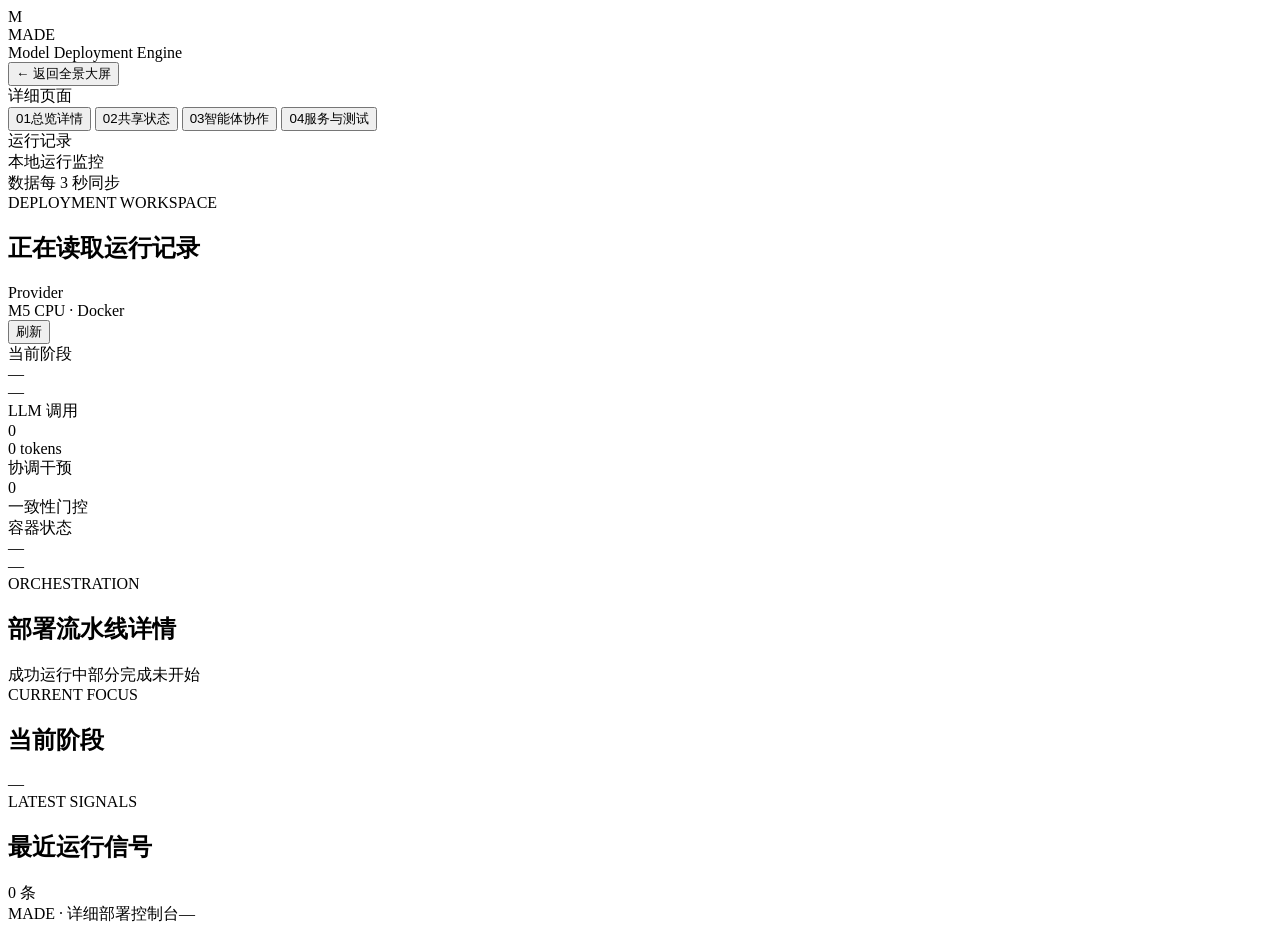
==== MADE_code/dashboard/static/details.html @ 3daf8656 "Align pipeline connector lines with arrows" ====
<!doctype html>
<html lang="zh-CN">
  <head>
    <meta charset="utf-8" />
    <meta name="viewport" content="width=device-width, initial-scale=1" />
    <title>MADE · 详细控制台</title>
    <link rel="stylesheet" href="/static/styles.css?v=20261013-arrow-line-alignment" />
    <link rel="stylesheet" href="/static/details.css?v=20261013-run-list-layout" />
  </head>
  <body>
    <div class="app-shell">
      <aside class="sidebar">
        <div class="brand-lockup"><div class="brand-mark">M</div><div><div class="brand-name">MADE</div><div class="brand-subtitle">Model Deployment Engine</div></div></div>
        <button id="return-dashboard" class="return-dashboard" type="button">← 返回全景大屏</button>
        <div class="sidebar-section-title">详细页面</div>
        <nav class="page-nav" aria-label="详细页面">
          <button class="nav-item active" data-page="overview" type="button"><span>01</span>总览详情</button>
          <button class="nav-item" data-page="state" type="button"><span>02</span>共享状态</button>
          <button class="nav-item" data-page="coordination" type="button"><span>03</span>智能体协作</button>
          <button class="nav-item" data-page="service" type="button"><span>04</span>服务与测试</button>
        </nav>
        <div class="sidebar-section-title run-heading">运行记录</div>
        <div id="run-list" class="run-list" aria-live="polite"></div>
        <div class="sidebar-footer"><div class="runtime-chip"><span class="status-dot online"></span>本地运行监控</div><div class="muted small">数据每 3 秒同步</div></div>
      </aside>

      <main class="main-content">
        <section class="page-view" data-view="overview">
          <header class="topbar"><div><div class="eyebrow">DEPLOYMENT WORKSPACE</div><h1 id="run-title">正在读取运行记录</h1></div><div class="topbar-actions"><div id="provider-badge" class="badge neutral">Provider</div><div id="runtime-badge" class="badge neutral">M5 CPU · Docker</div><button id="refresh-button" class="refresh-button" type="button">刷新</button></div></header>
          <section class="summary-row">
            <div class="summary-card"><div class="summary-label">当前阶段</div><div id="current-phase" class="summary-value">—</div><div id="current-status" class="summary-meta">—</div></div>
            <div class="summary-card"><div class="summary-label">LLM 调用</div><div id="llm-calls" class="summary-value tabular">0</div><div id="llm-tokens" class="summary-meta">0 tokens</div></div>
            <div class="summary-card"><div class="summary-label">协调干预</div><div id="interventions" class="summary-value tabular">0</div><div id="gate-policy" class="summary-meta">一致性门控</div></div>
            <div class="summary-card"><div class="summary-label">容器状态</div><div id="container-status" class="summary-value">—</div><div id="container-image" class="summary-meta">—</div></div>
          </section>
          <section class="panel pipeline-panel"><div class="panel-heading"><div><div class="eyebrow">ORCHESTRATION</div><h2>部署流水线详情</h2></div><div class="legend"><span><i class="legend-mark completed"></i>成功</span><span><i class="legend-mark running"></i>运行中</span><span><i class="legend-mark partial"></i>部分完成</span><span><i class="legend-mark not_started"></i>未开始</span></div></div><div id="pipeline" class="pipeline"></div></section>
          <div class="content-grid"><section class="panel"><div class="panel-heading compact-heading"><div><div class="eyebrow">CURRENT FOCUS</div><h2 id="overview-phase-title">当前阶段</h2></div><span id="overview-phase-status" class="status-pill neutral">—</span></div><div id="overview-phase-detail" class="phase-detail"></div></section><section class="panel"><div class="panel-heading compact-heading"><div><div class="eyebrow">LATEST SIGNALS</div><h2>最近运行信号</h2></div><span id="overview-event-count" class="count-label">0 条</span></div><div id="overview-signals" class="signal-list"></div></section></div>
        </section>

        <section class="page-view" data-view="state" hidden>
          <header class="page-heading"><div><div class="eyebrow">STATE INSPECTOR</div><h1>共享状态</h1><p>查看各阶段写入的变量、产物和依赖关系。</p></div></header>
          <div class="content-grid state-grid"><section class="panel state-panel"><div class="panel-heading compact-heading"><div><div class="eyebrow">SHARED STATE</div><h2>共享状态账本</h2></div><span id="state-count" class="count-label">0 variables</span></div><div class="table-wrap"><table><thead><tr><th>变量</th><th>阶段</th><th>值预览</th><th>来源</th></tr></thead><tbody id="state-table"></tbody></table></div></section><section class="panel"><div class="panel-heading compact-heading"><div><div class="eyebrow">PHASE DETAIL</div><h2 id="phase-detail-title">阶段详情</h2></div><div class="phase-controls"><label class="phase-selector"><span>查看阶段</span><select id="state-phase-select" class="select-control" aria-label="选择阶段"><option value="repoingest">RepoIngest</option><option value="weightresolve">WeightResolve</option><option value="dockersetup">DockerSetUp</option><option value="apiadaptation">APIAdaptation</option><option value="servicedelivery">ServiceDelivery</option></select></label><span id="phase-detail-status" class="status-pill neutral">—</span></div></div><div id="phase-detail" class="phase-detail"></div></section></div>
          <section class="panel ledger-panel"><div class="panel-heading compact-heading"><div><div class="eyebrow">PHASE LEDGER</div><h2>阶段产物账本</h2></div><span class="count-label">必需产物</span></div><div class="table-wrap"><table><thead><tr><th>阶段</th><th>状态</th><th>已产出</th><th>缺失产物</th></tr></thead><tbody id="phase-ledger"></tbody></table></div></section>
        </section>

        <section class="page-view" data-view="coordination" hidden>
          <header class="page-heading"><div><div class="eyebrow">AGENT COORDINATION</div><h1>智能体协作</h1><p>追踪 PM、EM、工具调用与一致性门控的协作过程。</p></div></header>
          <div class="content-grid bottom-grid"><section class="panel"><div class="panel-heading compact-heading"><div><div class="eyebrow">EXECUTION TRACE</div><h2>执行时间线</h2></div><select id="event-filter" class="select-control" aria-label="事件筛选"><option value="all">全部事件</option><option value="llm_call">LLM 调用</option><option value="step_end">工具步骤</option><option value="gate_decision">门控决策</option><option value="variable_stored">状态产出</option><option value="phase_end">阶段结束</option></select></div><div id="timeline" class="timeline"></div></section><section class="panel"><div class="panel-heading compact-heading"><div><div class="eyebrow">CONSISTENCY GATE</div><h2>一致性门控</h2></div><span id="coordination-mode" class="status-pill neutral">consistency</span></div><div id="gate-grid" class="gate-grid"></div><p class="coordination-note">依据阶段必需产物和运行状态评估提议是否需要干预。</p></section></div>
          <div class="content-grid coordination-detail-grid"><section class="panel"><div class="panel-heading compact-heading"><div><div class="eyebrow">ACTOR ACTIVITY</div><h2>角色活动</h2></div></div><div id="actor-summary" class="actor-summary"></div></section><section class="panel"><div class="panel-heading compact-heading"><div><div class="eyebrow">INTERVENTION TRACE</div><h2>干预记录</h2></div></div><div id="intervention-summary" class="intervention-summary"></div></section></div>
        </section>

        <section class="page-view" data-view="service" hidden>
          <header class="page-heading"><div><div class="eyebrow">SERVICE DELIVERY</div><h1>服务与测试</h1><p>查看容器服务信息、测试证据和 API 调用结果。</p></div></header>
          <div class="content-grid service-grid"><section class="panel"><div class="panel-heading compact-heading"><div><div class="eyebrow">RUNTIME</div><h2>服务运行态</h2></div><span id="service-status-pill" class="status-pill neutral">—</span></div><div id="service-detail" class="detail-list"></div></section><section class="panel"><div class="panel-heading compact-heading"><div><div class="eyebrow">TEST EVIDENCE</div><h2>测试与交付</h2></div><span id="evaluation-status-pill" class="status-pill neutral">—</span></div><div id="evaluation-detail" class="detail-list"></div></section></div>
          <section class="panel api-test-panel"><div class="panel-heading compact-heading"><div><div class="eyebrow">INTERACTIVE TEST</div><h2>提交测试样例</h2></div><span id="api-test-status" class="status-pill neutral">未测试</span></div><div id="api-test-dropzone" class="file-dropzone" role="button" tabindex="0" aria-label="拖入测试文件或测试目录"><input id="api-test-file-picker" type="file" webkitdirectory directory multiple accept=".txt,.json,.csv,.md,text/*" /><div class="dropzone-mark">+</div><div><strong>把 testfile 或 case 目录拖到这里</strong><span>优先读取 input/ 目录中的输入文件，并自动调用部署服务。</span></div></div><div id="api-test-file" class="file-selection">尚未选择测试文件</div><div class="api-test-actions"><span class="muted small">固定调用 POST /predict_text · 无需手动填写请求参数</span></div><div class="api-test-result"><div class="result-heading"><span>响应结果</span><span id="api-test-meta" class="muted small">尚未发起请求</span></div><pre id="api-test-output">尚未发起请求。</pre></div></section>
          <section class="panel api-contract-panel"><div class="panel-heading compact-heading"><div><div class="eyebrow">API CONTRACT</div><h2>服务接口与推理链</h2></div></div><div class="api-contract-grid"><div class="api-contract-item"><code>GET /</code><span>健康检查 / 服务说明</span></div><div class="api-contract-item"><code>POST /predict_text</code><span>文本输入推理</span></div><div class="api-contract-item"><code>POST /predict</code><span>结构化输入推理</span></div><div class="api-contract-item pipeline-contract"><span>load_model</span><b>→</b><span>preprocess</span><b>→</b><span>inference</span><b>→</b><span>postprocess</span></div></div></section>
        </section>
        <footer class="page-footer"><span>MADE · 详细部署控制台</span><span id="last-updated">—</span></footer>
      </main>
    </div>
    <script src="/static/details.js?v=20261013-live-phase-motion"></script>
  </body>
</html>
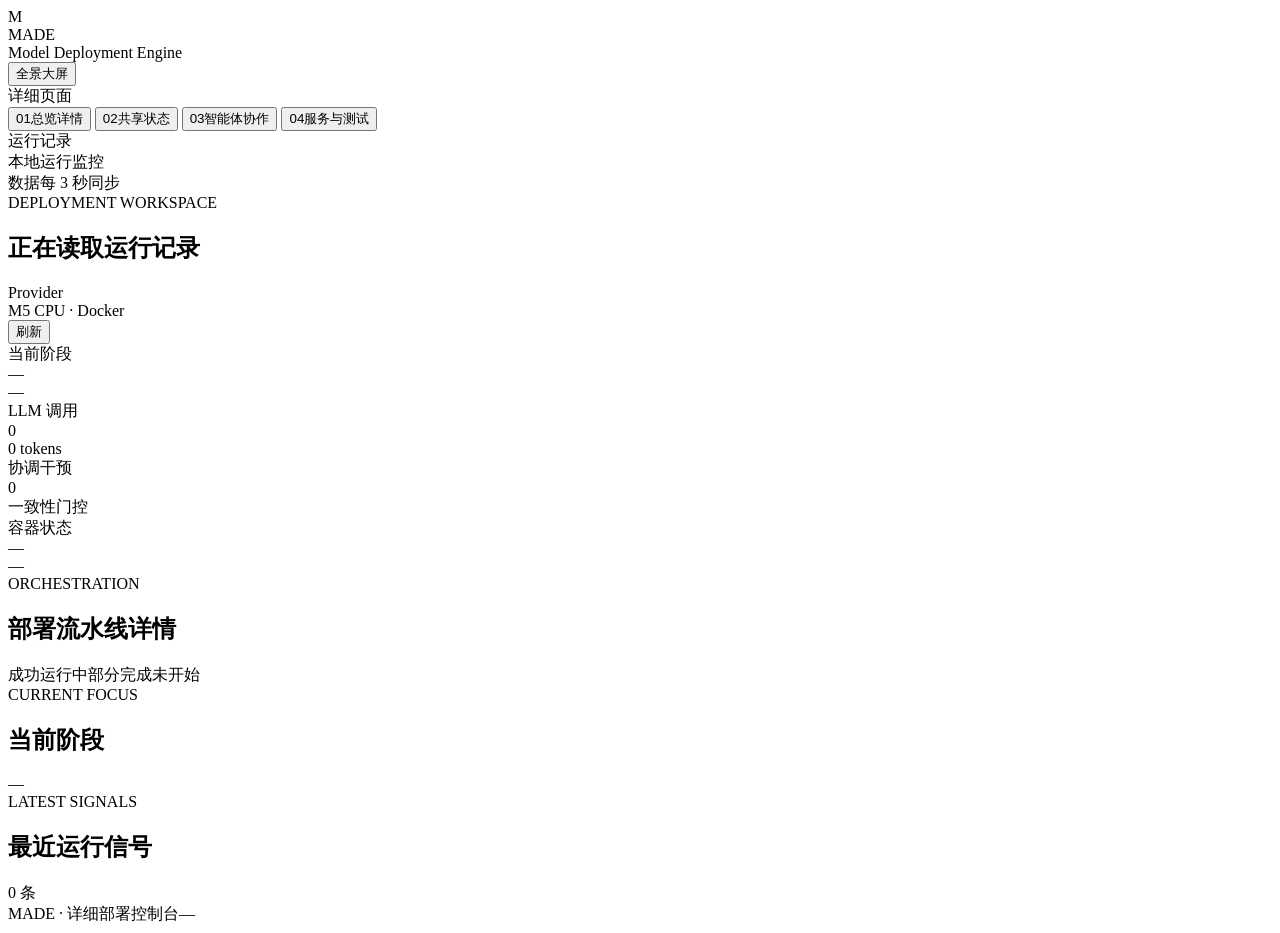
==== commit 254876be: "Simplify panorama dashboard button label" ====
--- a/MADE_code/dashboard/static/details.html
+++ b/MADE_code/dashboard/static/details.html
@@ -11,7 +11,7 @@
     <div class="app-shell">
       <aside class="sidebar">
         <div class="brand-lockup"><div class="brand-mark">M</div><div><div class="brand-name">MADE</div><div class="brand-subtitle">Model Deployment Engine</div></div></div>
-        <button id="return-dashboard" class="return-dashboard" type="button">← 返回全景大屏</button>
+        <button id="return-dashboard" class="return-dashboard" type="button">全景大屏</button>
         <div class="sidebar-section-title">详细页面</div>
         <nav class="page-nav" aria-label="详细页面">
           <button class="nav-item active" data-page="overview" type="button"><span>01</span>总览详情</button>
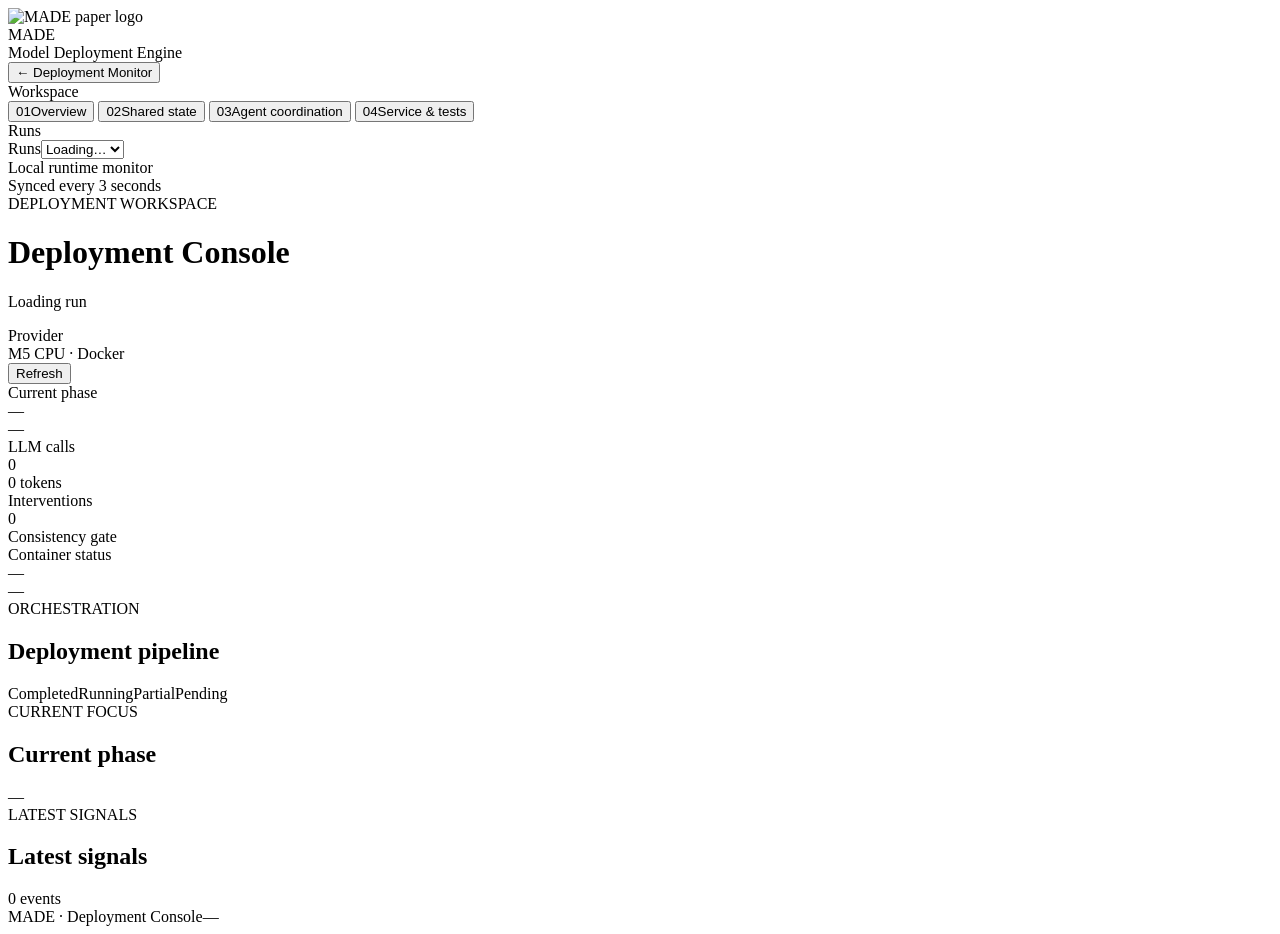
==== commit 1156c4e1: "Refine dashboard layout, English UI, and paper logo motion" ====
--- a/MADE_code/dashboard/static/details.html
+++ b/MADE_code/dashboard/static/details.html
@@ -1,63 +1,66 @@
 <!doctype html>
-<html lang="zh-CN">
+<html lang="en">
   <head>
     <meta charset="utf-8" />
     <meta name="viewport" content="width=device-width, initial-scale=1" />
-    <title>MADE · 详细控制台</title>
-    <link rel="stylesheet" href="/static/styles.css?v=20261013-arrow-line-alignment" />
-    <link rel="stylesheet" href="/static/details.css?v=20261013-run-list-layout" />
+    <title>MADE · Details</title>
+    <link rel="icon" type="image/png" href="/static/paper-logo.png" />
+    <link rel="stylesheet" href="/static/styles.css?v=20261018-smoother-motion" />
+    <link rel="stylesheet" href="/static/details.css?v=20261018-github-style" />
+    <link rel="stylesheet" href="/static/workspace.css?v=20261020-logo-motion" />
   </head>
   <body>
     <div class="app-shell">
       <aside class="sidebar">
-        <div class="brand-lockup"><div class="brand-mark">M</div><div><div class="brand-name">MADE</div><div class="brand-subtitle">Model Deployment Engine</div></div></div>
-        <button id="return-dashboard" class="return-dashboard" type="button">全景大屏</button>
-        <div class="sidebar-section-title">详细页面</div>
-        <nav class="page-nav" aria-label="详细页面">
-          <button class="nav-item active" data-page="overview" type="button"><span>01</span>总览详情</button>
-          <button class="nav-item" data-page="state" type="button"><span>02</span>共享状态</button>
-          <button class="nav-item" data-page="coordination" type="button"><span>03</span>智能体协作</button>
-          <button class="nav-item" data-page="service" type="button"><span>04</span>服务与测试</button>
+        <div class="brand-lockup"><img class="brand-mark paper-logo" src="/static/paper-logo.png" alt="MADE paper logo" width="52" height="38" /><div><div class="brand-name">MADE</div><div class="brand-subtitle">Model Deployment Engine</div></div></div>
+        <button id="return-dashboard" class="return-dashboard" type="button">← Deployment Monitor</button>
+        <div class="sidebar-section-title">Workspace</div>
+        <nav class="page-nav" aria-label="Workspace">
+          <button class="nav-item active" data-page="overview" type="button"><span>01</span>Overview</button>
+          <button class="nav-item" data-page="state" type="button"><span>02</span>Shared state</button>
+          <button class="nav-item" data-page="coordination" type="button"><span>03</span>Agent coordination</button>
+          <button class="nav-item" data-page="service" type="button"><span>04</span>Service & tests</button>
         </nav>
-        <div class="sidebar-section-title run-heading">运行记录</div>
+        <div class="sidebar-section-title run-heading">Runs</div>
         <div id="run-list" class="run-list" aria-live="polite"></div>
-        <div class="sidebar-footer"><div class="runtime-chip"><span class="status-dot online"></span>本地运行监控</div><div class="muted small">数据每 3 秒同步</div></div>
+        <label class="mobile-run-picker" for="mobile-run-select">Runs<select id="mobile-run-select" aria-label="Select a run"><option value="">Loading…</option></select></label>
+        <div class="sidebar-footer"><div class="runtime-chip"><span class="status-dot online"></span>Local runtime monitor</div><div class="muted small">Synced every 3 seconds</div></div>
       </aside>
 
       <main class="main-content">
+        <header class="topbar"><div class="workspace-heading"><div class="eyebrow">DEPLOYMENT WORKSPACE</div><h1>Deployment Console</h1><p id="run-title" class="workspace-run-title">Loading run</p></div><div class="topbar-actions"><div id="provider-badge" class="badge neutral">Provider</div><div id="runtime-badge" class="badge neutral">M5 CPU · Docker</div><button id="refresh-button" class="refresh-button" type="button">Refresh</button></div></header>
         <section class="page-view" data-view="overview">
-          <header class="topbar"><div><div class="eyebrow">DEPLOYMENT WORKSPACE</div><h1 id="run-title">正在读取运行记录</h1></div><div class="topbar-actions"><div id="provider-badge" class="badge neutral">Provider</div><div id="runtime-badge" class="badge neutral">M5 CPU · Docker</div><button id="refresh-button" class="refresh-button" type="button">刷新</button></div></header>
           <section class="summary-row">
-            <div class="summary-card"><div class="summary-label">当前阶段</div><div id="current-phase" class="summary-value">—</div><div id="current-status" class="summary-meta">—</div></div>
-            <div class="summary-card"><div class="summary-label">LLM 调用</div><div id="llm-calls" class="summary-value tabular">0</div><div id="llm-tokens" class="summary-meta">0 tokens</div></div>
-            <div class="summary-card"><div class="summary-label">协调干预</div><div id="interventions" class="summary-value tabular">0</div><div id="gate-policy" class="summary-meta">一致性门控</div></div>
-            <div class="summary-card"><div class="summary-label">容器状态</div><div id="container-status" class="summary-value">—</div><div id="container-image" class="summary-meta">—</div></div>
+            <div class="summary-card"><div class="summary-label">Current phase</div><div id="current-phase" class="summary-value">—</div><div id="current-status" class="summary-meta">—</div></div>
+            <div class="summary-card"><div class="summary-label">LLM calls</div><div id="llm-calls" class="summary-value tabular">0</div><div id="llm-tokens" class="summary-meta">0 tokens</div></div>
+            <div class="summary-card"><div class="summary-label">Interventions</div><div id="interventions" class="summary-value tabular">0</div><div id="gate-policy" class="summary-meta">Consistency gate</div></div>
+            <div class="summary-card"><div class="summary-label">Container status</div><div id="container-status" class="summary-value">—</div><div id="container-image" class="summary-meta">—</div></div>
           </section>
-          <section class="panel pipeline-panel"><div class="panel-heading"><div><div class="eyebrow">ORCHESTRATION</div><h2>部署流水线详情</h2></div><div class="legend"><span><i class="legend-mark completed"></i>成功</span><span><i class="legend-mark running"></i>运行中</span><span><i class="legend-mark partial"></i>部分完成</span><span><i class="legend-mark not_started"></i>未开始</span></div></div><div id="pipeline" class="pipeline"></div></section>
-          <div class="content-grid"><section class="panel"><div class="panel-heading compact-heading"><div><div class="eyebrow">CURRENT FOCUS</div><h2 id="overview-phase-title">当前阶段</h2></div><span id="overview-phase-status" class="status-pill neutral">—</span></div><div id="overview-phase-detail" class="phase-detail"></div></section><section class="panel"><div class="panel-heading compact-heading"><div><div class="eyebrow">LATEST SIGNALS</div><h2>最近运行信号</h2></div><span id="overview-event-count" class="count-label">0 条</span></div><div id="overview-signals" class="signal-list"></div></section></div>
+          <section class="panel pipeline-panel"><div class="panel-heading"><div><div class="eyebrow">ORCHESTRATION</div><h2>Deployment pipeline</h2></div><div class="legend"><span><i class="legend-mark completed"></i>Completed</span><span><i class="legend-mark running"></i>Running</span><span><i class="legend-mark partial"></i>Partial</span><span><i class="legend-mark not_started"></i>Pending</span></div></div><div id="pipeline" class="pipeline"></div></section>
+          <div class="content-grid"><section class="panel"><div class="panel-heading compact-heading"><div><div class="eyebrow">CURRENT FOCUS</div><h2 id="overview-phase-title">Current phase</h2></div><span id="overview-phase-status" class="status-pill neutral">—</span></div><div id="overview-phase-detail" class="phase-detail"></div></section><section class="panel"><div class="panel-heading compact-heading"><div><div class="eyebrow">LATEST SIGNALS</div><h2>Latest signals</h2></div><span id="overview-event-count" class="count-label">0 events</span></div><div id="overview-signals" class="signal-list"></div></section></div>
         </section>
 
         <section class="page-view" data-view="state" hidden>
-          <header class="page-heading"><div><div class="eyebrow">STATE INSPECTOR</div><h1>共享状态</h1><p>查看各阶段写入的变量、产物和依赖关系。</p></div></header>
-          <div class="content-grid state-grid"><section class="panel state-panel"><div class="panel-heading compact-heading"><div><div class="eyebrow">SHARED STATE</div><h2>共享状态账本</h2></div><span id="state-count" class="count-label">0 variables</span></div><div class="table-wrap"><table><thead><tr><th>变量</th><th>阶段</th><th>值预览</th><th>来源</th></tr></thead><tbody id="state-table"></tbody></table></div></section><section class="panel"><div class="panel-heading compact-heading"><div><div class="eyebrow">PHASE DETAIL</div><h2 id="phase-detail-title">阶段详情</h2></div><div class="phase-controls"><label class="phase-selector"><span>查看阶段</span><select id="state-phase-select" class="select-control" aria-label="选择阶段"><option value="repoingest">RepoIngest</option><option value="weightresolve">WeightResolve</option><option value="dockersetup">DockerSetUp</option><option value="apiadaptation">APIAdaptation</option><option value="servicedelivery">ServiceDelivery</option></select></label><span id="phase-detail-status" class="status-pill neutral">—</span></div></div><div id="phase-detail" class="phase-detail"></div></section></div>
-          <section class="panel ledger-panel"><div class="panel-heading compact-heading"><div><div class="eyebrow">PHASE LEDGER</div><h2>阶段产物账本</h2></div><span class="count-label">必需产物</span></div><div class="table-wrap"><table><thead><tr><th>阶段</th><th>状态</th><th>已产出</th><th>缺失产物</th></tr></thead><tbody id="phase-ledger"></tbody></table></div></section>
+          <header class="page-heading"><div><div class="eyebrow">STATE INSPECTOR</div><h1>Shared state</h1><p>Inspect variables, artifacts, and dependencies produced by each phase.</p></div></header>
+          <div class="content-grid state-grid"><section class="panel state-panel"><div class="panel-heading compact-heading"><div><div class="eyebrow">SHARED STATE</div><h2>Shared-state ledger</h2></div><span id="state-count" class="count-label">0 variables</span></div><div class="table-wrap"><table><thead><tr><th>Variable</th><th>Phase</th><th>Value preview</th><th>Source</th></tr></thead><tbody id="state-table"></tbody></table></div></section><section class="panel"><div class="panel-heading compact-heading"><div><div class="eyebrow">PHASE DETAIL</div><h2 id="phase-detail-title">Phase details</h2></div><div class="phase-controls"><label class="phase-selector"><span>Phase</span><select id="state-phase-select" class="select-control" aria-label="Select a phase"><option value="repoingest">RepoIngest</option><option value="weightresolve">WeightResolve</option><option value="dockersetup">DockerSetUp</option><option value="apiadaptation">APIAdaptation</option><option value="servicedelivery">ServiceDelivery</option></select></label><span id="phase-detail-status" class="status-pill neutral">—</span></div></div><div id="phase-detail" class="phase-detail"></div></section></div>
+          <section class="panel ledger-panel"><div class="panel-heading compact-heading"><div><div class="eyebrow">PHASE LEDGER</div><h2>Phase artifact ledger</h2></div><span class="count-label">Required outputs</span></div><div class="table-wrap"><table><thead><tr><th>Phase</th><th>Status</th><th>Produced</th><th>Missing outputs</th></tr></thead><tbody id="phase-ledger"></tbody></table></div></section>
         </section>
 
         <section class="page-view" data-view="coordination" hidden>
-          <header class="page-heading"><div><div class="eyebrow">AGENT COORDINATION</div><h1>智能体协作</h1><p>追踪 PM、EM、工具调用与一致性门控的协作过程。</p></div></header>
-          <div class="content-grid bottom-grid"><section class="panel"><div class="panel-heading compact-heading"><div><div class="eyebrow">EXECUTION TRACE</div><h2>执行时间线</h2></div><select id="event-filter" class="select-control" aria-label="事件筛选"><option value="all">全部事件</option><option value="llm_call">LLM 调用</option><option value="step_end">工具步骤</option><option value="gate_decision">门控决策</option><option value="variable_stored">状态产出</option><option value="phase_end">阶段结束</option></select></div><div id="timeline" class="timeline"></div></section><section class="panel"><div class="panel-heading compact-heading"><div><div class="eyebrow">CONSISTENCY GATE</div><h2>一致性门控</h2></div><span id="coordination-mode" class="status-pill neutral">consistency</span></div><div id="gate-grid" class="gate-grid"></div><p class="coordination-note">依据阶段必需产物和运行状态评估提议是否需要干预。</p></section></div>
-          <div class="content-grid coordination-detail-grid"><section class="panel"><div class="panel-heading compact-heading"><div><div class="eyebrow">ACTOR ACTIVITY</div><h2>角色活动</h2></div></div><div id="actor-summary" class="actor-summary"></div></section><section class="panel"><div class="panel-heading compact-heading"><div><div class="eyebrow">INTERVENTION TRACE</div><h2>干预记录</h2></div></div><div id="intervention-summary" class="intervention-summary"></div></section></div>
+          <header class="page-heading"><div><div class="eyebrow">AGENT COORDINATION</div><h1>Agent coordination</h1><p>Trace PM, EM, tool calls, and consistency-gate coordination.</p></div></header>
+          <div class="content-grid bottom-grid"><section class="panel"><div class="panel-heading compact-heading"><div><div class="eyebrow">EXECUTION TRACE</div><h2>Execution timeline</h2></div><select id="event-filter" class="select-control" aria-label="Filter events"><option value="all">All events</option><option value="llm_call">LLM calls</option><option value="step_end">Tool steps</option><option value="gate_decision">Gate decisions</option><option value="variable_stored">State outputs</option><option value="phase_end">Phase end</option></select></div><div id="timeline" class="timeline"></div></section><section class="panel"><div class="panel-heading compact-heading"><div><div class="eyebrow">CONSISTENCY GATE</div><h2>Consistency gate</h2></div><span id="coordination-mode" class="status-pill neutral">consistency</span></div><div id="gate-grid" class="gate-grid"></div><p class="coordination-note">Proposals are evaluated against required outputs and runtime state.</p></section></div>
+          <div class="content-grid coordination-detail-grid"><section class="panel"><div class="panel-heading compact-heading"><div><div class="eyebrow">ACTOR ACTIVITY</div><h2>Actor activity</h2></div></div><div id="actor-summary" class="actor-summary"></div></section><section class="panel"><div class="panel-heading compact-heading"><div><div class="eyebrow">INTERVENTION TRACE</div><h2>Intervention history</h2></div></div><div id="intervention-summary" class="intervention-summary"></div></section></div>
         </section>
 
         <section class="page-view" data-view="service" hidden>
-          <header class="page-heading"><div><div class="eyebrow">SERVICE DELIVERY</div><h1>服务与测试</h1><p>查看容器服务信息、测试证据和 API 调用结果。</p></div></header>
-          <div class="content-grid service-grid"><section class="panel"><div class="panel-heading compact-heading"><div><div class="eyebrow">RUNTIME</div><h2>服务运行态</h2></div><span id="service-status-pill" class="status-pill neutral">—</span></div><div id="service-detail" class="detail-list"></div></section><section class="panel"><div class="panel-heading compact-heading"><div><div class="eyebrow">TEST EVIDENCE</div><h2>测试与交付</h2></div><span id="evaluation-status-pill" class="status-pill neutral">—</span></div><div id="evaluation-detail" class="detail-list"></div></section></div>
-          <section class="panel api-test-panel"><div class="panel-heading compact-heading"><div><div class="eyebrow">INTERACTIVE TEST</div><h2>提交测试样例</h2></div><span id="api-test-status" class="status-pill neutral">未测试</span></div><div id="api-test-dropzone" class="file-dropzone" role="button" tabindex="0" aria-label="拖入测试文件或测试目录"><input id="api-test-file-picker" type="file" webkitdirectory directory multiple accept=".txt,.json,.csv,.md,text/*" /><div class="dropzone-mark">+</div><div><strong>把 testfile 或 case 目录拖到这里</strong><span>优先读取 input/ 目录中的输入文件，并自动调用部署服务。</span></div></div><div id="api-test-file" class="file-selection">尚未选择测试文件</div><div class="api-test-actions"><span class="muted small">固定调用 POST /predict_text · 无需手动填写请求参数</span></div><div class="api-test-result"><div class="result-heading"><span>响应结果</span><span id="api-test-meta" class="muted small">尚未发起请求</span></div><pre id="api-test-output">尚未发起请求。</pre></div></section>
-          <section class="panel api-contract-panel"><div class="panel-heading compact-heading"><div><div class="eyebrow">API CONTRACT</div><h2>服务接口与推理链</h2></div></div><div class="api-contract-grid"><div class="api-contract-item"><code>GET /</code><span>健康检查 / 服务说明</span></div><div class="api-contract-item"><code>POST /predict_text</code><span>文本输入推理</span></div><div class="api-contract-item"><code>POST /predict</code><span>结构化输入推理</span></div><div class="api-contract-item pipeline-contract"><span>load_model</span><b>→</b><span>preprocess</span><b>→</b><span>inference</span><b>→</b><span>postprocess</span></div></div></section>
+          <header class="page-heading"><div><div class="eyebrow">SERVICE DELIVERY</div><h1>Service & tests</h1><p>Inspect container services, test evidence, and API responses.</p></div></header>
+          <div class="content-grid service-grid"><section class="panel"><div class="panel-heading compact-heading"><div><div class="eyebrow">RUNTIME</div><h2>Service runtime</h2></div><span id="service-status-pill" class="status-pill neutral">—</span></div><div id="service-detail" class="detail-list"></div></section><section class="panel"><div class="panel-heading compact-heading"><div><div class="eyebrow">TEST EVIDENCE</div><h2>Tests & delivery</h2></div><span id="evaluation-status-pill" class="status-pill neutral">—</span></div><div id="evaluation-detail" class="detail-list"></div></section></div>
+          <section class="panel api-test-panel"><div class="panel-heading compact-heading"><div><div class="eyebrow">INTERACTIVE TEST</div><h2>Submit a test case</h2></div><span id="api-test-status" class="status-pill neutral">Not tested</span></div><div id="api-test-dropzone" class="file-dropzone" role="button" tabindex="0" aria-label="Drop test files or a test directory"><input id="api-test-file-picker" type="file" webkitdirectory directory multiple accept=".txt,.json,.csv,.md,text/*" /><div class="dropzone-mark">+</div><div><strong>Drop a testfile or case directory here</strong><span>Input files in input/ are preferred. The deployed service is called automatically.</span></div></div><div id="api-test-file" class="file-selection">No test file selected</div><div class="api-test-actions"><span class="muted small">Uses POST /predict_text with no manual request parameters</span></div><div class="api-test-result"><div class="result-heading"><span>Response</span><span id="api-test-meta" class="muted small">No request sent</span></div><pre id="api-test-output">No request sent.</pre></div></section>
+          <section class="panel api-contract-panel"><div class="panel-heading compact-heading"><div><div class="eyebrow">API CONTRACT</div><h2>API contract and inference chain</h2></div></div><div class="api-contract-grid"><div class="api-contract-item"><code>GET /</code><span>Health check / service information</span></div><div class="api-contract-item"><code>POST /predict_text</code><span>Text inference</span></div><div class="api-contract-item"><code>POST /predict</code><span>Structured inference</span></div><div class="api-contract-item pipeline-contract"><span>load_model</span><b>→</b><span>preprocess</span><b>→</b><span>inference</span><b>→</b><span>postprocess</span></div></div></section>
         </section>
-        <footer class="page-footer"><span>MADE · 详细部署控制台</span><span id="last-updated">—</span></footer>
+        <footer class="page-footer"><span>MADE · Deployment Console</span><span id="last-updated">—</span></footer>
       </main>
     </div>
-    <script src="/static/details.js?v=20261013-live-phase-motion"></script>
+    <script src="/static/details.js?v=20261020-english"></script>
   </body>
 </html>
